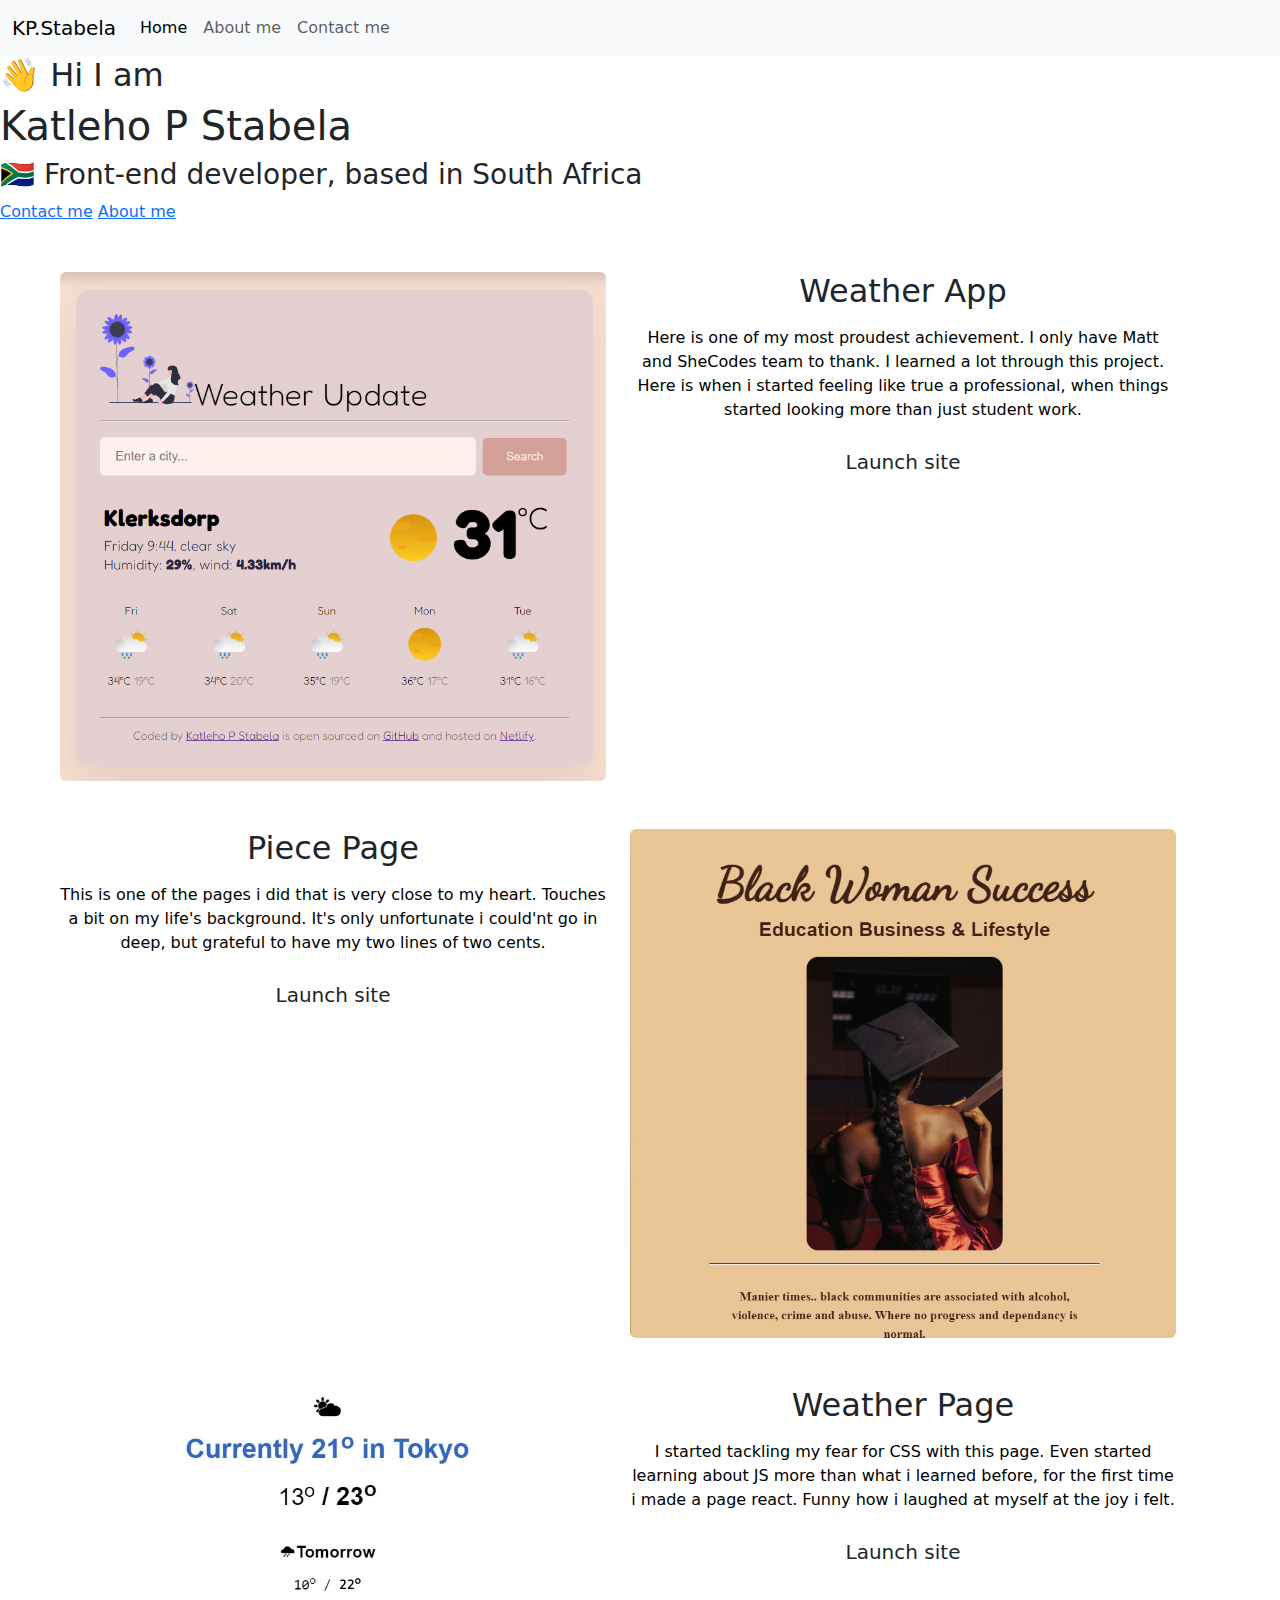
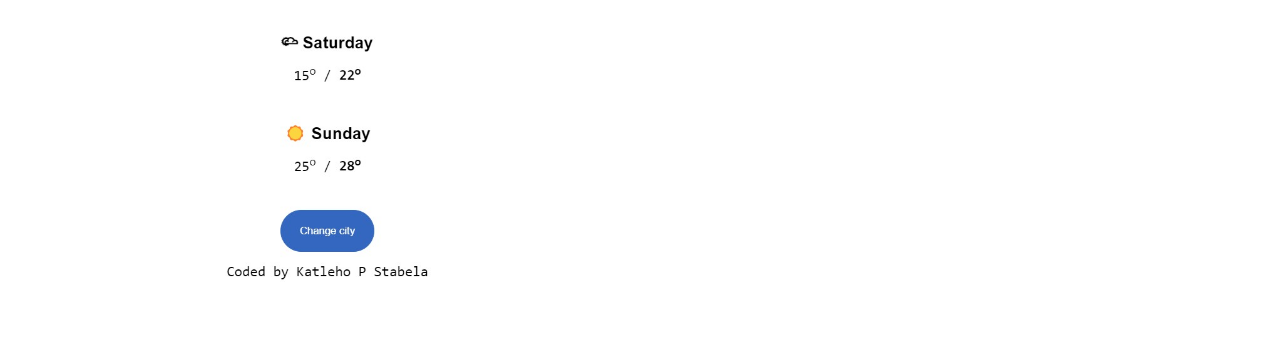
==== index.html @ e59d4229 "Transferred my pre existing code from code sandbox to my VS code" ====
<!DOCTYPE html>
<html lang="en">
  <head>
    <meta charset="UTF-8" />
    <meta http-equiv="X-UA-Compatible" content="IE=edge" />
    <meta name="viewport" content="width=device-width, initial-scale=1.0" />
    <title>Katleho P Stabela</title>
    <link
      href="https://cdn.jsdelivr.net/npm/bootstrap@5.3.3/dist/css/bootstrap.min.css"
      rel="stylesheet"
      integrity="sha384-QWTKZyjpPEjISv5WaRU9OFeRpok6YctnYmDr5pNlyT2bRjXh0JMhjY6hW+ALEwIH"
      crossorigin="anonymous"
    />
    <link rel="stylesheet" href="style.css" />
  </head>
  <body>
    <nav class="navbar navbar-expand-lg bg-body-tertiary">
      <div class="container-fluid">
        <a class="navbar-brand" href="#">KP.Stabela</a>
        <button
          class="navbar-toggler"
          type="button"
          data-bs-toggle="collapse"
          data-bs-target="#navbarNav"
          aria-controls="navbarNav"
          aria-expanded="false"
          aria-label="Toggle navigation"
        >
          <span class="navbar-toggler-icon"></span>
        </button>
        <div class="collapse navbar-collapse" id="navbarNav">
          <ul class="navbar-nav">
            <li class="nav-item">
              <a class="nav-link active" aria-current="page" href="index.html"
                >Home</a
              >
            </li>
            <li class="nav-item">
              <a class="nav-link" href="about.html">About me</a>
            </li>
            <li class="nav-item">
              <a class="nav-link" href="about.html#contact">Contact me</a>
            </li>
          </ul>
        </div>
      </div>
    </nav>
    <h2>👋 Hi I am</h2>
    <h1>Katleho P Stabela</h1>
    <h3>🇿🇦 Front-end developer, based in South Africa</h3>
    <div class="navigation-links">
      <a href="about.html#contact" class="contact-link">Contact me</a>
      <a href="about.html" class="about-link">About me</a>
    </div>
    <div class="container text-center m-5">
      <div class="row">
        <div class="col-sm-6">
          <img src="images/weather-app.png" class="img-fluid rounded" />
        </div>
        <div class="col-sm-6">
          <h2 class="mb-3">Weather App</h2>
          <p class="text-black bg-white">
            Here is one of my most proudest achievement. I only have Matt and
            SheCodes team to thank. I learned a lot through this project. Here
            is when i started feeling like true a professional, when things
            started looking more than just student work.
          </p>
          <div class="navigation-links">
            <a
              href="https://www.shecodes.io/cohorts/shecodes-plus-e30e0bc5-2ec6-4c7b-864f-04d5c531ed12/projects/2093393"
              target="_blank"
              class="btn btn-green btn-lg"
              >Launch site</a
            >
          </div>
        </div>
      </div>
    </div>
    <div class="container text-center m-5">
      <div class="row">
        <div class="col-sm-6">
          <h2 class="mb-3">Piece Page</h2>
          <p class="text-black bg-white">
            This is one of the pages i did that is very close to my heart.
            Touches a bit on my life's background. It's only unfortunate i
            could'nt go in deep, but grateful to have my two lines of two cents.
          </p>
          <div class="navigation-links">
            <a
              href="https://s3.amazonaws.com/shecodesio-production/challenge_submissions/files/002/039/862/original/FinalProject%28BasicsWeek3%29.html?1705730209"
              target="_blank"
              class="btn btn-green btn-lg"
              >Launch site</a
            >
          </div>
        </div>
        <div class="col-sm-6">
          <img src="images/piece-page-1.jpg" class="img-fluid rounded" />
        </div>
      </div>
    </div>
    <div class="container text-center m-5">
      <div class="row">
        <div class="col-sm-6">
          <img src="images/html-css-weather-1.jpg" class="img-fluid rounded" />
        </div>
        <div class="col-sm-6">
          <h2 class="mb-3">Weather Page</h2>
          <p class="text-black bg-white">
            I started tackling my fear for CSS with this page. Even started
            learning about JS more than what i learned before, for the first
            time i made a page react. Funny how i laughed at myself at the joy i
            felt.
          </p>
          <div class="navigation-links">
            <a
              href="https://s3.amazonaws.com/shecodesio-production/challenge_submissions/files/002/030/729/original/challenge-2%28JavaScript%29.html?1705319736"
              target="_blank"
              class="btn btn-green btn-lg"
              >Launch site</a
            >
          </div>
        </div>
      </div>
    </div>
    <script
      src="https://cdn.jsdelivr.net/npm/bootstrap@5.3.3/dist/js/bootstrap.bundle.min.js"
      integrity="sha384-YvpcrYf0tY3lHB60NNkmXc5s9fDVZLESaAA55NDzOxhy9GkcIdslK1eN7N6jIeHz"
      crossorigin="anonymous"
    ></script>
  </body>
</html>
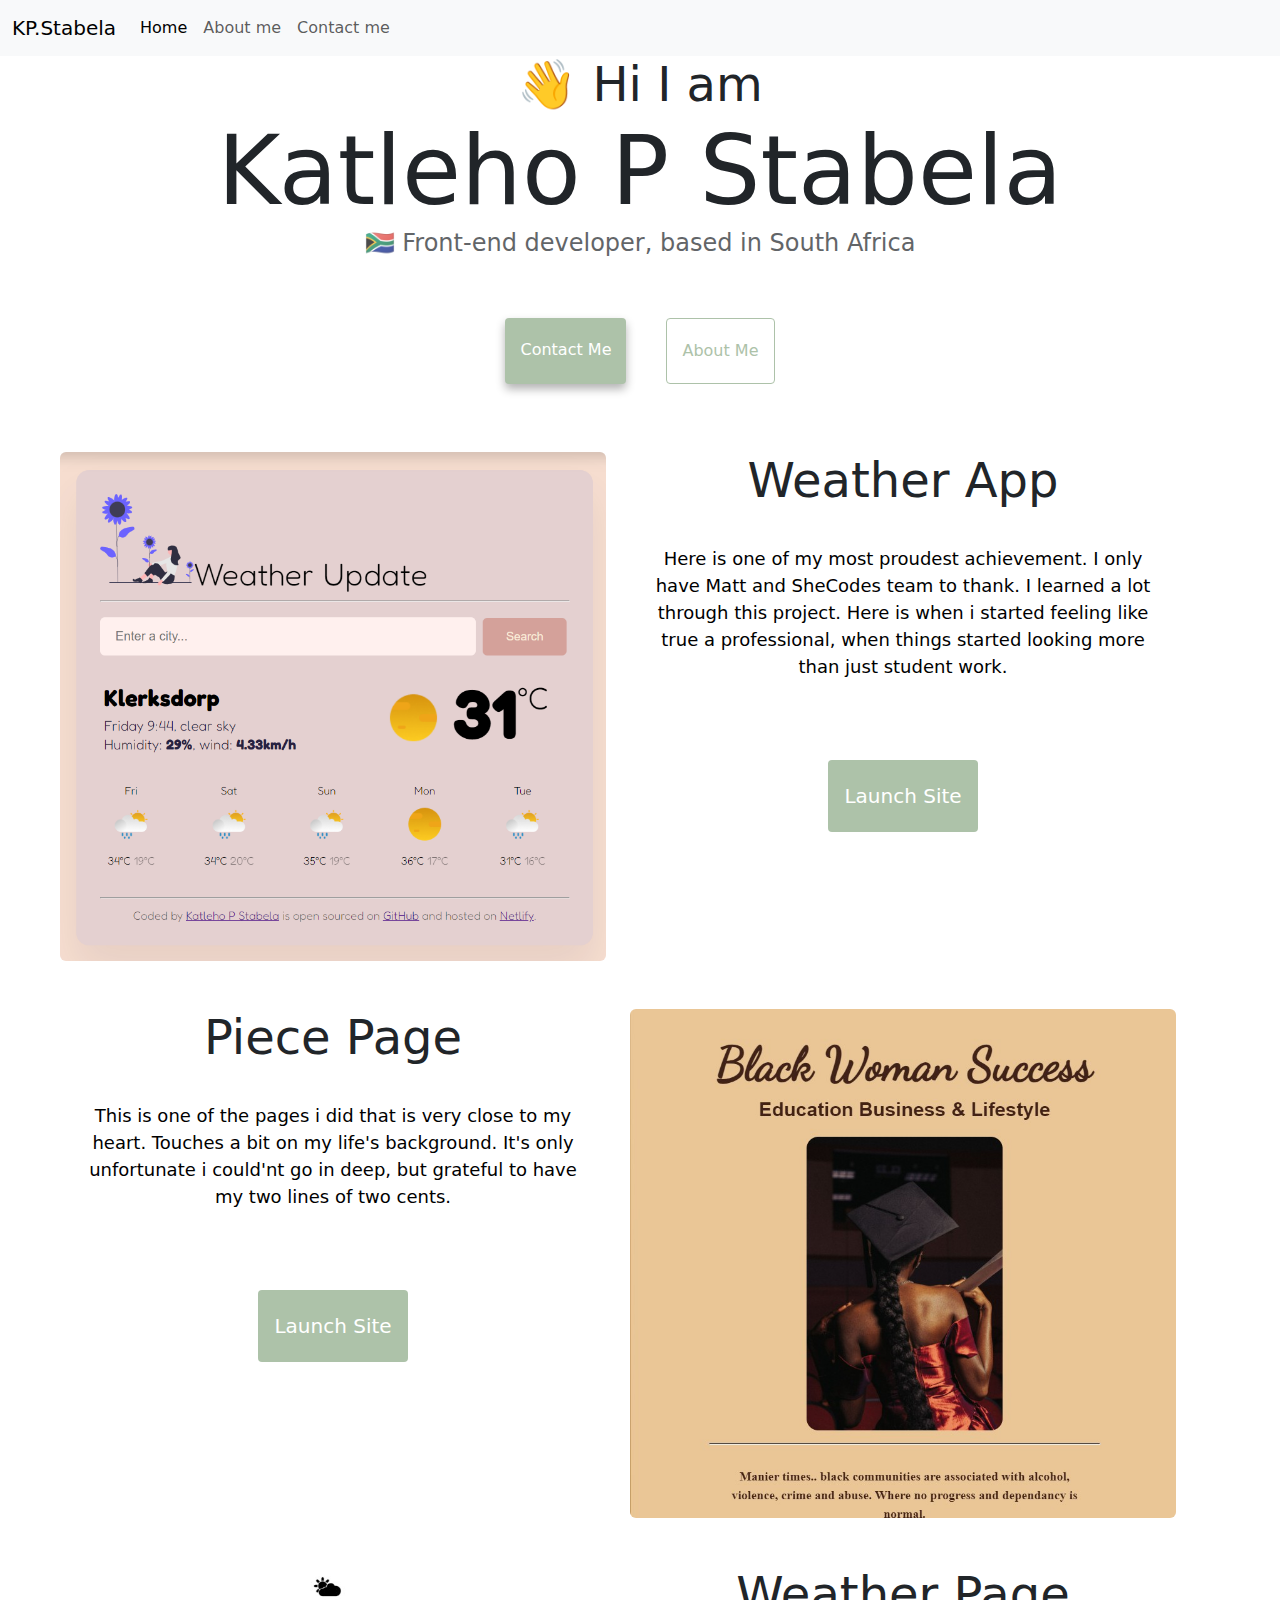
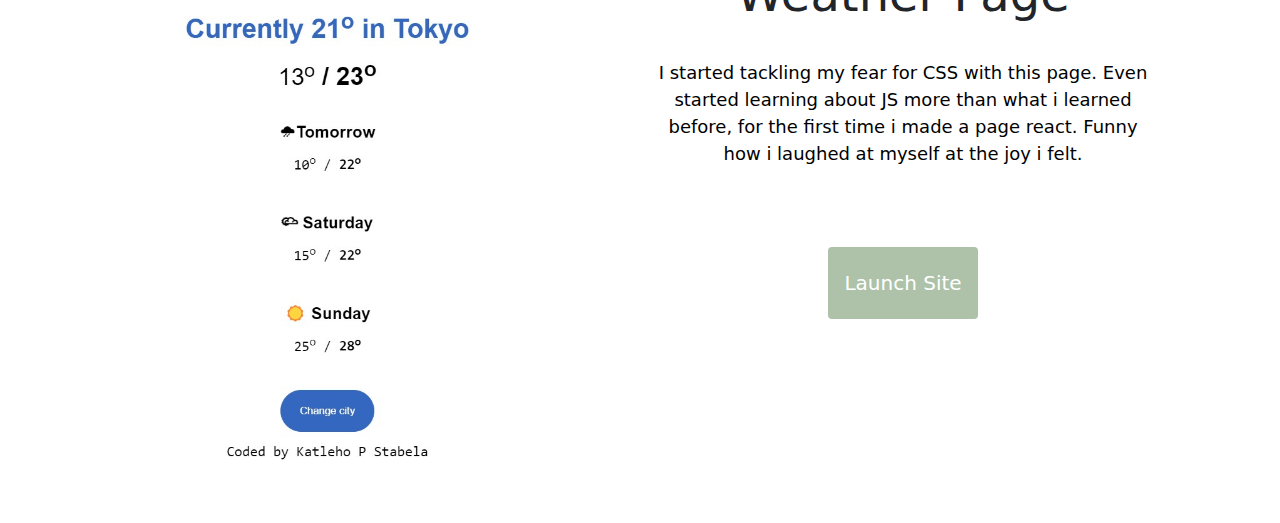
==== commit d7f52cd8: "Linked my CSS to both files" ====
--- a/index.html
+++ b/index.html
@@ -11,7 +11,7 @@
       integrity="sha384-QWTKZyjpPEjISv5WaRU9OFeRpok6YctnYmDr5pNlyT2bRjXh0JMhjY6hW+ALEwIH"
       crossorigin="anonymous"
     />
-    <link rel="stylesheet" href="style.css" />
+    <link rel="stylesheet" href="src/style.css" />
   </head>
   <body>
     <nav class="navbar navbar-expand-lg bg-body-tertiary">
--- a/src/style.css
+++ b/src/style.css
@@ -0,0 +1,112 @@
+:root {
+    --primary-color: #ADC2A9;
+    --secondary-color: #D3E4CD;
+    --box-shadow: 0 5px 10px rgba(0, 0, 0, 0.3);
+  }
+  
+  body {
+    max-width: 100%;
+  }
+  
+  .about-me {
+    margin-top: 60px;
+  }
+  
+  h1,
+  h2,
+  h3 {
+    text-align: center;
+    margin: 0;
+  }
+  
+  h1 {
+    font-size: 96px;
+  }
+  
+  h2 {
+    font-size: 48px;
+  }
+  
+  h3 {
+    font-size: 24px;
+    opacity: 0.7;
+  }
+  
+  p {
+    background: var(--secondary-color);
+    padding: 20px;
+    border-radius: 4px;
+    font-size: 18px;
+    line-height: 1.5;
+    text-align: center;
+  }
+  
+  .about-paragraphs-intro {
+    background-color: white;
+    padding: 2px;
+    padding-left: 15px;
+    padding-right: 15px;
+    border-radius: 4px;
+    font-size: 18px;
+    font-weight: bold;
+    opacity: 0.7;
+    line-height: 1.5;
+    text-align: center;
+  }
+  
+  .navigation-links {
+    display: flex;
+    margin-top: 40px;
+    justify-content: center;
+  }
+  
+  .navigation-links a {
+    margin: 20px;
+    border-radius: 4px;
+    padding: 20px 15px;
+    text-decoration: none;
+    text-transform: capitalize;
+  }
+  
+  .contact-link {
+    background: var(--primary-color);
+    box-shadow: var(--box-shadow);
+    color: white;
+  }
+  
+  .about-link {
+    color: var(--primary-color);
+    border: 1px solid var(--primary-color);
+  }
+  
+  .homepage-link {
+    color: var(--primary-color);
+    text-align: center;
+    display: block;
+  }
+  
+  .about-paragraphs {
+    display: flex;
+    margin: 30px 0;
+  }
+  
+  .about-paragraphs p {
+    margin: 10px;
+  }
+  
+  .email-link {
+    display: flex;
+    justify-content: center;
+    color: blue;
+    font-size: 28px;
+    text-decoration: none;
+  }
+  
+  .email-link:hover {
+    text-decoration: underline;
+  }
+  
+  .btn-green {
+    background-color: #ADC2A9;
+    color: white;
+  }